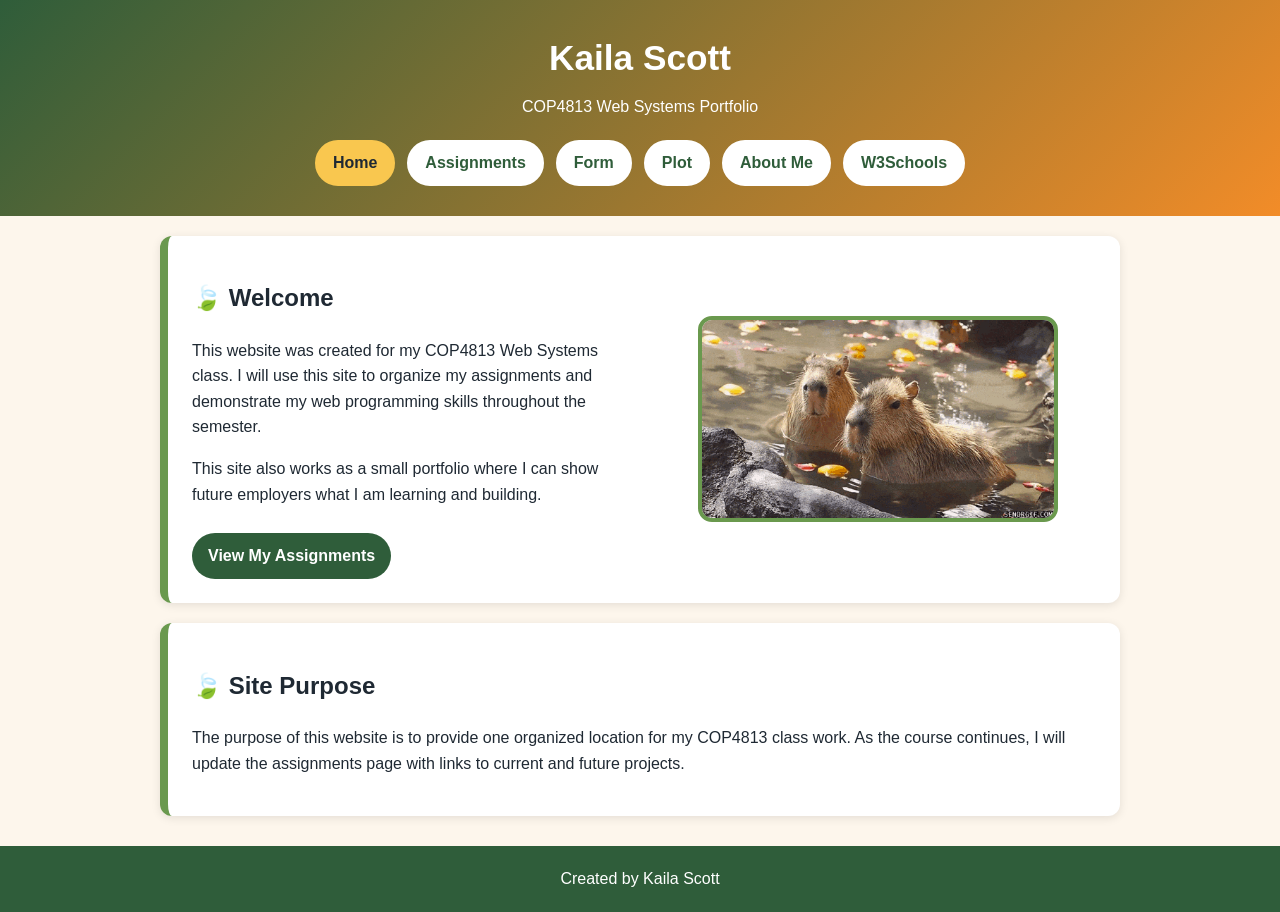
==== index.html @ 6e640ea4 "Add Assignment 4 scatter plot calculator" ====
<!DOCTYPE html>
<html lang="en">

<head>
    <meta charset="UTF-8">
    <meta name="description" content="Personal COP4813 Web Systems portfolio site for Kaila Scott.">
    <meta name="keywords" content="COP4813, web systems, HTML, CSS, GitHub Pages, portfolio">
    <meta name="author" content="Kaila Scott">
    <meta name="viewport" content="width=device-width, initial-scale=1.0">
    <title>Kaila Scott | COP4813 Portfolio</title>
    <link rel="stylesheet" href="style.css">
</head>

<body>
    <a class="skip-link" href="#main-content">Skip to main content</a>

    <header class="site-header">
        <div class="container">
            <h1>Kaila Scott</h1>
            <p>COP4813 Web Systems Portfolio</p>

            <nav aria-label="Main navigation">
                <ul class="nav-list">
                    <li><a href="index.html" aria-current="page">Home</a></li>
                    <li><a href="assignments.html">Assignments</a></li>
                    <li><a href="form.html">Form</a></li>
                    <li><a href="plot.html">Plot</a></li>
                    <li><a href="about.html">About Me</a></li>
                    <li><a href="https://www.w3schools.com/" target="_blank" rel="noopener">W3Schools</a></li>
                </ul>
            </nav>
        </div>
    </header>

    <main id="main-content" class="container">
        <section class="hero card">
            <div>
                <h2>Welcome</h2>
                <p>
                    This website was created for my COP4813 Web Systems class.
                    I will use this site to organize my assignments and demonstrate
                    my web programming skills throughout the semester.
                </p>
                <p>
                    This site also works as a small portfolio where I can show
                    future employers what I am learning and building.
                </p>
                <a class="button" href="assignments.html">View My Assignments</a>
            </div>

            <img class="profile-image" src="capybara.gif" alt="Two capybaras relaxing in water">
        </section>

        <section class="card">
            <h2>Site Purpose</h2>
            <p>
                The purpose of this website is to provide one organized location
                for my COP4813 class work. As the course continues, I will update
                the assignments page with links to current and future projects.
            </p>
        </section>
    </main>

    <footer class="site-footer">
        <p>Created by Kaila Scott</p>
    </footer>
</body>

</html>
---- style.css ----
* {
    box-sizing: border-box;
}

body {
    margin: 0;
    font-family: Arial, Helvetica, sans-serif;
    background-color: #fdf6ec;
    color: #1f2933;
    line-height: 1.6;
}

.skip-link {
    position: absolute;
    left: -999px;
    top: 10px;
    background-color: #ffffff;
    color: #1f2933;
    padding: 8px;
    border: 2px solid #1f2933;
}

.skip-link:focus {
    left: 10px;
}

.container {
    max-width: 1000px;
    margin: 0 auto;
    padding: 0 20px;
}

.site-header {
    background: linear-gradient(135deg, #2f5d3a, #f28c28);
    color: #ffffff;
    padding: 30px 0;
    text-align: center;
}

.site-header h1 {
    margin: 0;
    font-size: 2.2rem;
}

.site-header p {
    margin: 8px 0 0;
}

.nav-list {
    display: flex;
    flex-wrap: wrap;
    justify-content: center;
    gap: 12px;
    list-style: none;
    margin: 20px 0 0;
    padding: 0;
}

.nav-list a {
    display: inline-block;
    background-color: #ffffff;
    color: #2f5d3a;
    text-decoration: none;
    border: 2px solid #ffffff;
    border-radius: 999px;
    padding: 8px 16px;
    font-weight: bold;
}

.nav-list a:hover,
.nav-list a:focus,
.nav-list a[aria-current="page"] {
    background-color: #f9c74f;
    color: #1f2933;
    border-color: #f9c74f;
}

main {
    padding: 30px 0;
}

.hero {
    display: grid;
    grid-template-columns: repeat(auto-fit, minmax(260px, 1fr));
    gap: 30px;
    align-items: center;
}

.card {
    background-color: #ffffff;
    border-left: 8px solid #6a994e;
    border-radius: 12px;
    padding: 24px;
    margin: 20px 0;
    box-shadow: 0 2px 10px rgba(0, 0, 0, 0.1);
}

.card h2::before {
    content: "🍃 ";
}

.profile-image {
    width: 100%;
    max-width: 360px;
    display: block;
    margin: 0 auto;
    border-radius: 14px;
    border: 4px solid #6a994e;
}

.button {
    display: inline-block;
    background-color: #2f5d3a;
    color: #ffffff;
    text-decoration: none;
    padding: 10px 16px;
    border-radius: 999px;
    margin-top: 10px;
    font-weight: bold;
}

.button:hover,
.button:focus {
    background-color: #f28c28;
    color: #1f2933;
}

.assignment-list li,
.resource-list li {
    margin-bottom: 16px;
}

a {
    color: #2f5d3a;
}

a:hover,
a:focus {
    color: #b85c00;
}

.site-footer {
    background-color: #2f5d3a;
    color: #ffffff;
    text-align: center;
    padding: 20px;
    margin-top: 30px;
}

.site-footer p {
    margin: 0;
}
.form-intro {
    display: grid;
    grid-template-columns: 2fr 1fr;
    gap: 24px;
    align-items: center;
    background: linear-gradient(135deg, #ffffff, #fff3df);
}

.form-image {
    width: 100%;
    max-width: 220px;
    border-radius: 18px;
    border: 4px solid #6a994e;
    display: block;
    margin: 0 auto;
}

form {
    max-width: 760px;
}

fieldset {
    border: 2px solid #6a994e;
    border-radius: 12px;
    margin: 22px 0;
    padding: 20px;
    background-color: #fffdf8;
}

legend {
    font-weight: bold;
    color: #2f5d3a;
    padding: 0 8px;
}

.form-row {
    margin-bottom: 18px;
}

label {
    display: block;
    font-weight: bold;
    margin-bottom: 6px;
}

input,
select,
textarea {
    width: 100%;
    padding: 11px;
    border: 2px solid #6a994e;
    border-radius: 8px;
    font: inherit;
    background-color: #ffffff;
}

input:focus,
select:focus,
textarea:focus {
    outline: 3px solid #f9c74f;
    border-color: #2f5d3a;
}

.error {
    display: block;
    color: #9b1c1c;
    font-weight: bold;
    margin-top: 5px;
}

.secondary-button {
    background-color: #f28c28;
    color: #1f2933;
    margin-left: 10px;
}

.confirmation-list {
    background-color: #fff3df;
    border: 2px solid #6a994e;
    border-radius: 10px;
    padding: 20px;
}

.confirmation-list dt {
    font-weight: bold;
    color: #2f5d3a;
}

.confirmation-list dd {
    margin: 0 0 12px 0;
}

@media (max-width: 700px) {
    .form-intro {
        grid-template-columns: 1fr;
    }

    .secondary-button {
        display: inline-block;
        margin-left: 0;
        margin-top: 10px;
    }
}
.equation {
    background-color: #fff3df;
    border-left: 6px solid #f28c28;
    padding: 14px;
    font-size: 1.2rem;
    font-weight: bold;
    border-radius: 8px;
}

canvas {
    max-width: 100%;
    background-color: #ffffff;
}

.highlight-card {
    background: linear-gradient(135deg, #ffffff, #fff3df);
    border-left: 8px solid #f28c28;
}

.highlight-card strong {
    color: #2f5d3a;
}

.data-table {
    width: 100%;
    border-collapse: collapse;
    margin-top: 16px;
    background-color: #ffffff;
}

.data-table th,
.data-table td {
    border: 1px solid #6a994e;
    padding: 10px;
    text-align: left;
}

.data-table th {
    background-color: #2f5d3a;
    color: #ffffff;
}
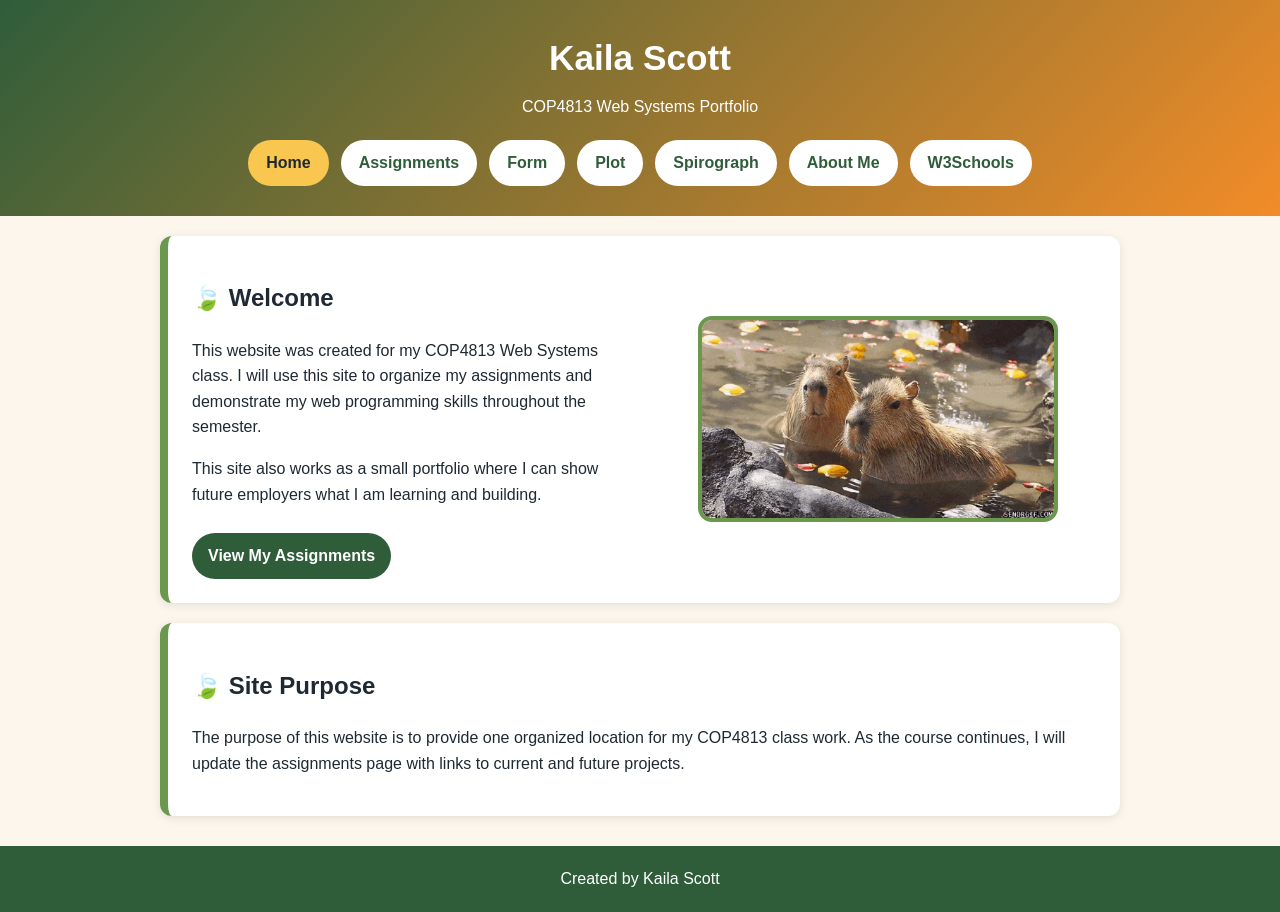
==== commit 92ac725d: "Add Assignment 5 canvas spirograph" ====
--- a/index.html
+++ b/index.html
@@ -25,6 +25,7 @@
                     <li><a href="assignments.html">Assignments</a></li>
                     <li><a href="form.html">Form</a></li>
                     <li><a href="plot.html">Plot</a></li>
+                    <li><a href="spirograph.html">Spirograph</a></li>
                     <li><a href="about.html">About Me</a></li>
                     <li><a href="https://www.w3schools.com/" target="_blank" rel="noopener">W3Schools</a></li>
                 </ul>
--- a/style.css
+++ b/style.css
@@ -293,4 +293,33 @@
 .data-table th {
     background-color: #2f5d3a;
     color: #ffffff;
+}
+
+.canvas-card {
+    text-align: center;
+}
+
+#spiroCanvas {
+    width: 100%;
+    max-width: 650px;
+    height: auto;
+    border: 4px solid #6a994e;
+    border-radius: 16px;
+    background-color: #fffdf8;
+    box-shadow: 0 4px 12px rgba(0, 0, 0, 0.12);
+}
+
+.spiro-summary {
+    margin-top: 18px;
+    background-color: #fff3df;
+    border-left: 6px solid #f28c28;
+    border-radius: 8px;
+    padding: 12px;
+}
+
+.hint {
+    display: block;
+    font-size: 0.9rem;
+    color: #374151;
+    margin-top: 5px;
 }
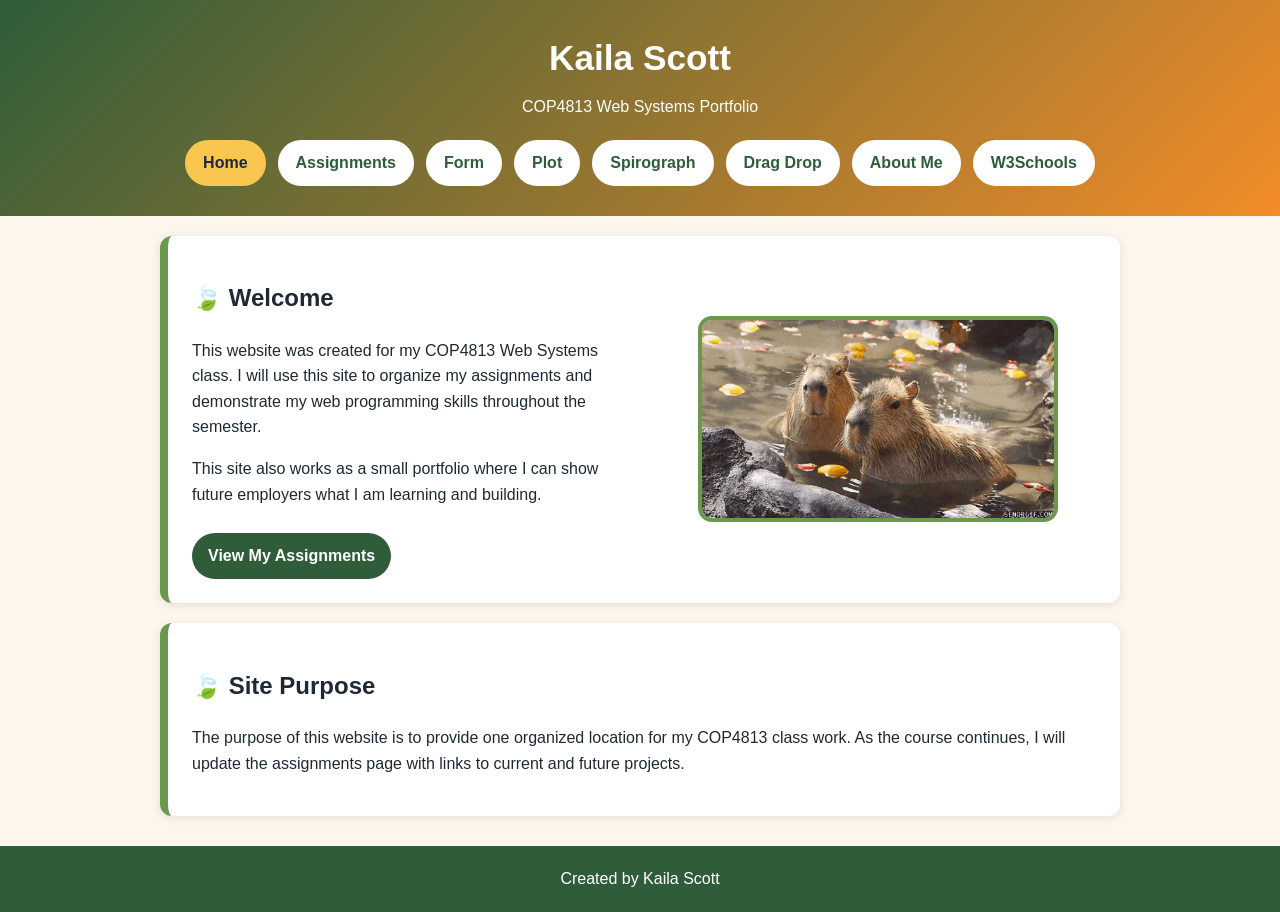
==== commit e6d01728: "Add Assignment 7 drag and drop cards" ====
--- a/index.html
+++ b/index.html
@@ -26,6 +26,7 @@
                     <li><a href="form.html">Form</a></li>
                     <li><a href="plot.html">Plot</a></li>
                     <li><a href="spirograph.html">Spirograph</a></li>
+                    <li><a href="dragdrop.html">Drag Drop</a></li>
                     <li><a href="about.html">About Me</a></li>
                     <li><a href="https://www.w3schools.com/" target="_blank" rel="noopener">W3Schools</a></li>
                 </ul>
--- a/style.css
+++ b/style.css
@@ -322,4 +322,124 @@
     font-size: 0.9rem;
     color: #374151;
     margin-top: 5px;
+}
+
+.drag-layout {
+    display: grid;
+    grid-template-columns: 2fr 1fr;
+    gap: 24px;
+}
+
+.card-area {
+    min-height: 220px;
+    border: 3px dashed #6a994e;
+    border-radius: 16px;
+    padding: 20px;
+    background-color: #fffdf8;
+    display: flex;
+    flex-wrap: wrap;
+    gap: 16px;
+    align-items: center;
+}
+
+.placeholder-text {
+    color: #374151;
+    font-style: italic;
+}
+
+.playing-card {
+    width: 95px;
+    height: 135px;
+    background-color: #ffffff;
+    border: 3px solid #2f5d3a;
+    border-radius: 12px;
+    box-shadow: 0 4px 10px rgba(0, 0, 0, 0.18);
+    cursor: grab;
+    position: relative;
+    display: flex;
+    justify-content: center;
+    align-items: center;
+    font-size: 2.5rem;
+    font-weight: bold;
+    user-select: none;
+    transition: transform 0.2s ease, box-shadow 0.2s ease;
+}
+
+.playing-card:hover,
+.playing-card:focus {
+    transform: translateY(-6px);
+    box-shadow: 0 8px 14px rgba(0, 0, 0, 0.22);
+}
+
+.playing-card.red {
+    color: #b91c1c;
+}
+
+.playing-card.black {
+    color: #1f2933;
+}
+
+.card-corner {
+    position: absolute;
+    top: 8px;
+    left: 10px;
+    font-size: 1rem;
+}
+
+.card-corner.bottom {
+    top: auto;
+    left: auto;
+    bottom: 8px;
+    right: 10px;
+    transform: rotate(180deg);
+}
+
+.card-suit {
+    font-size: 3rem;
+}
+
+.discard-pile {
+    min-height: 220px;
+    border: 4px solid #f28c28;
+    border-radius: 16px;
+    background: linear-gradient(135deg, #fff3df, #ffffff);
+    display: flex;
+    flex-direction: column;
+    gap: 12px;
+    justify-content: center;
+    align-items: center;
+    padding: 20px;
+    text-align: center;
+    transition: background-color 0.2s ease, transform 0.2s ease;
+}
+
+.discard-pile p {
+    font-weight: bold;
+    color: #2f5d3a;
+}
+
+.discard-icon {
+    font-size: 2.5rem;
+}
+
+.discard-active {
+    background-color: #f9c74f;
+    transform: scale(1.03);
+}
+
+.discarded-card {
+    transform: scale(0.85);
+    opacity: 0.85;
+    cursor: default;
+}
+
+@media (max-width: 750px) {
+    .drag-layout {
+        grid-template-columns: 1fr;
+    }
+
+    .playing-card {
+        width: 80px;
+        height: 115px;
+    }
 }
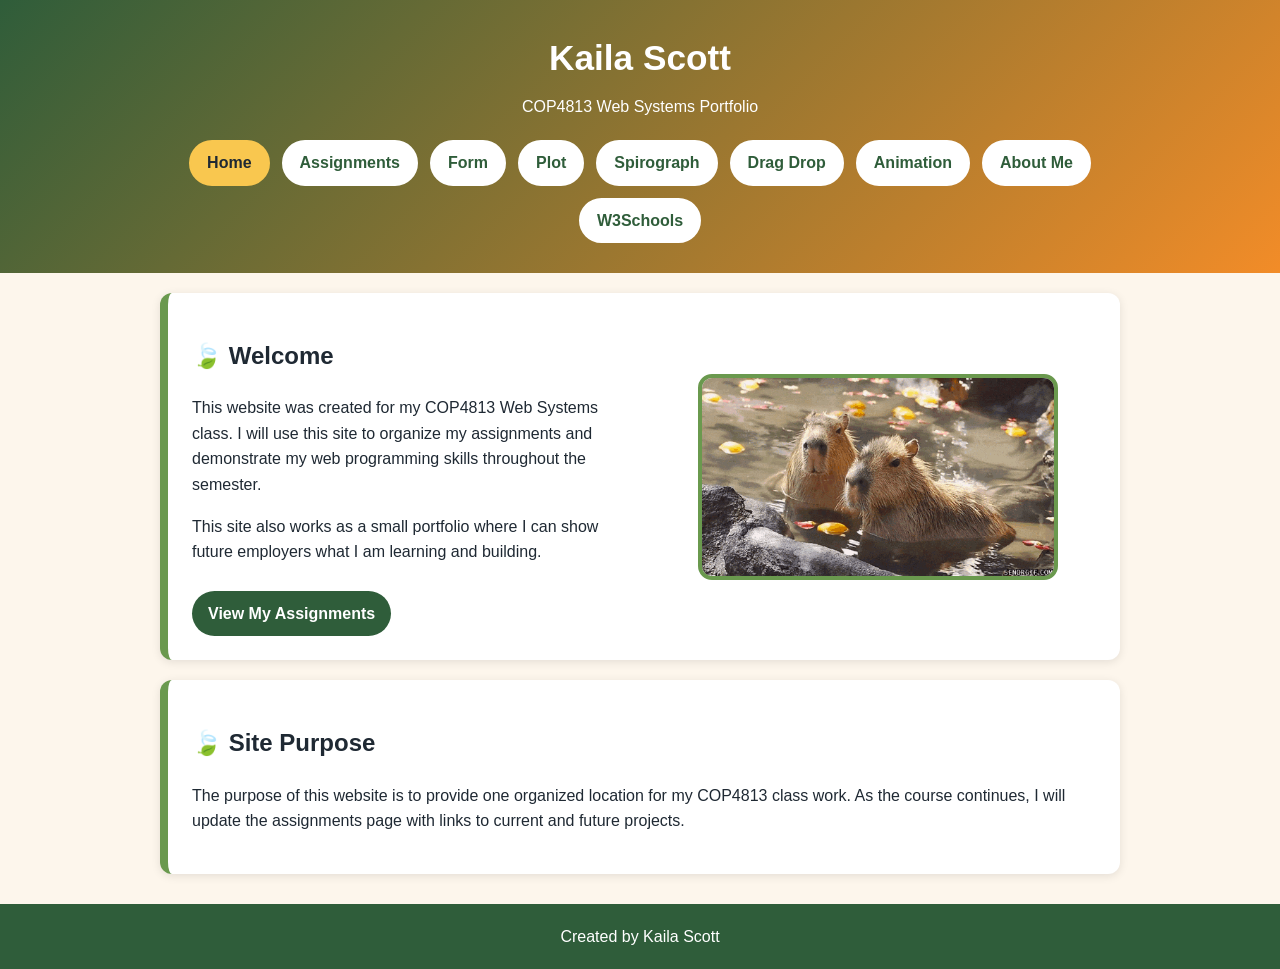
==== commit 92ef7596: "Add Assignment 9 interactive capybara animation" ====
--- a/index.html
+++ b/index.html
@@ -27,6 +27,7 @@
                     <li><a href="plot.html">Plot</a></li>
                     <li><a href="spirograph.html">Spirograph</a></li>
                     <li><a href="dragdrop.html">Drag Drop</a></li>
+                    <li><a href="animation.html">Animation</a></li>
                     <li><a href="about.html">About Me</a></li>
                     <li><a href="https://www.w3schools.com/" target="_blank" rel="noopener">W3Schools</a></li>
                 </ul>
--- a/style.css
+++ b/style.css
@@ -442,4 +442,43 @@
         width: 80px;
         height: 115px;
     }
-}+}
+
+
+/* Assignment 9 - Capybara Garden */
+
+.animation-intro {
+    background: linear-gradient(135deg, #fff7e9, #e9f3df);
+    border-left: 8px solid #7ca66b;
+}
+
+.animation-card {
+    text-align: center;
+    border-left: 8px solid #e99a58;
+}
+
+#gardenCanvas {
+    display: block;
+    width: 100%;
+    max-width: 800px;
+    height: auto;
+    margin: 20px auto;
+    border: 4px solid #71965e;
+    border-radius: 18px;
+    background-color: #fff7e9;
+    cursor: pointer;
+    box-shadow: 0 5px 16px rgba(65, 88, 51, 0.14);
+}
+
+#gardenMessage {
+    background-color: #eef5e6;
+    color: #31543b;
+    padding: 14px;
+    border-radius: 12px;
+    font-weight: bold;
+    margin: 18px 0;
+}
+
+#restartGarden {
+    margin: 5px auto 15px;
+}
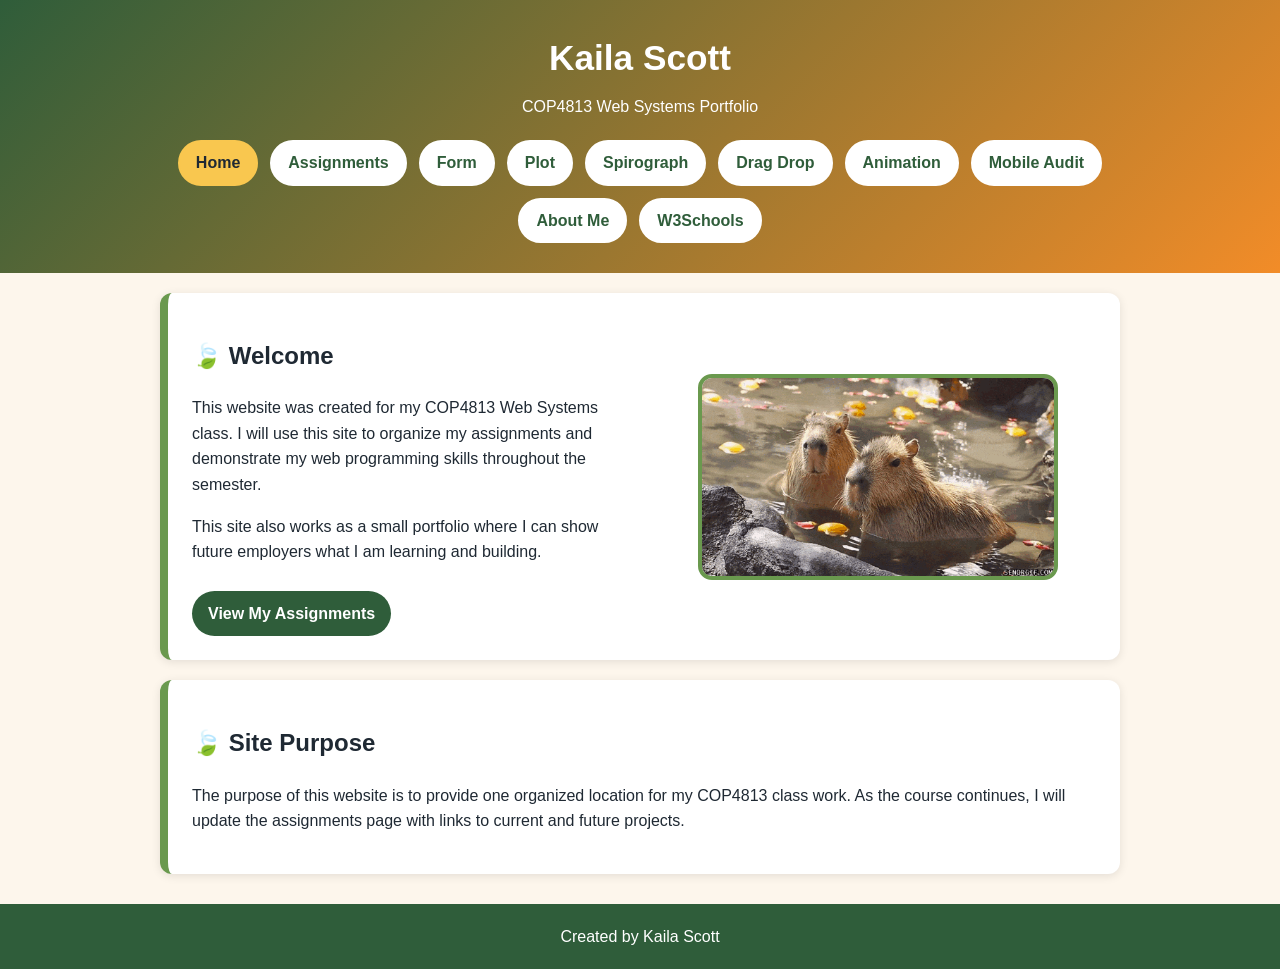
==== commit d1264c12: "Add Assignment 10 mobile audit and Lighthouse results" ====
--- a/index.html
+++ b/index.html
@@ -28,6 +28,7 @@
                     <li><a href="spirograph.html">Spirograph</a></li>
                     <li><a href="dragdrop.html">Drag Drop</a></li>
                     <li><a href="animation.html">Animation</a></li>
+                    <li><a href="mobile-audit.html">Mobile Audit</a></li>
                     <li><a href="about.html">About Me</a></li>
                     <li><a href="https://www.w3schools.com/" target="_blank" rel="noopener">W3Schools</a></li>
                 </ul>
--- a/style.css
+++ b/style.css
@@ -482,3 +482,110 @@
 #restartGarden {
     margin: 5px auto 15px;
 }
+
+
+/* Assignment 10 - Mobile Responsive Design */
+
+@media screen and (max-width: 600px) {
+
+    body {
+        font-size: 16px;
+        overflow-x: hidden;
+    }
+
+    .container {
+        width: 100%;
+        padding: 0 15px;
+    }
+
+    .site-header {
+        padding: 20px 10px;
+    }
+
+    .site-header h1 {
+        font-size: 1.8rem;
+    }
+
+    .site-header p {
+        font-size: 0.95rem;
+    }
+
+    /* Mobile-friendly navigation */
+    .nav-list {
+        display: grid;
+        grid-template-columns: repeat(2, minmax(0, 1fr));
+        gap: 10px;
+        padding: 0;
+        margin-top: 20px;
+    }
+
+    .nav-list li {
+        min-width: 0;
+    }
+
+    .nav-list a {
+        display: flex;
+        justify-content: center;
+        align-items: center;
+        min-height: 48px;
+        padding: 10px 6px;
+        font-size: 0.9rem;
+        text-align: center;
+        overflow-wrap: anywhere;
+    }
+
+    /* Single-column content */
+    .hero,
+    .form-intro,
+    .drag-layout {
+        display: grid;
+        grid-template-columns: 1fr;
+        gap: 15px;
+    }
+
+    main {
+        padding: 15px 0;
+    }
+
+    .card {
+        padding: 18px;
+        margin: 15px 0;
+    }
+
+    .card h2 {
+        font-size: 1.35rem;
+    }
+
+    /* Responsive pictures and graphics */
+    img,
+    canvas,
+    video {
+        max-width: 100%;
+        height: auto;
+    }
+
+    .profile-image {
+        max-width: 260px;
+    }
+
+    .button {
+        min-height: 44px;
+        text-align: center;
+    }
+
+    .site-footer {
+        padding: 16px;
+    }
+}
+
+/* Assignment 10 - Lighthouse Audit */
+
+.audit-image {
+    display: block;
+    width: 100%;
+    max-width: 850px;
+    height: auto;
+    margin: 15px auto;
+    border: 2px solid #6a994e;
+    border-radius: 10px;
+}
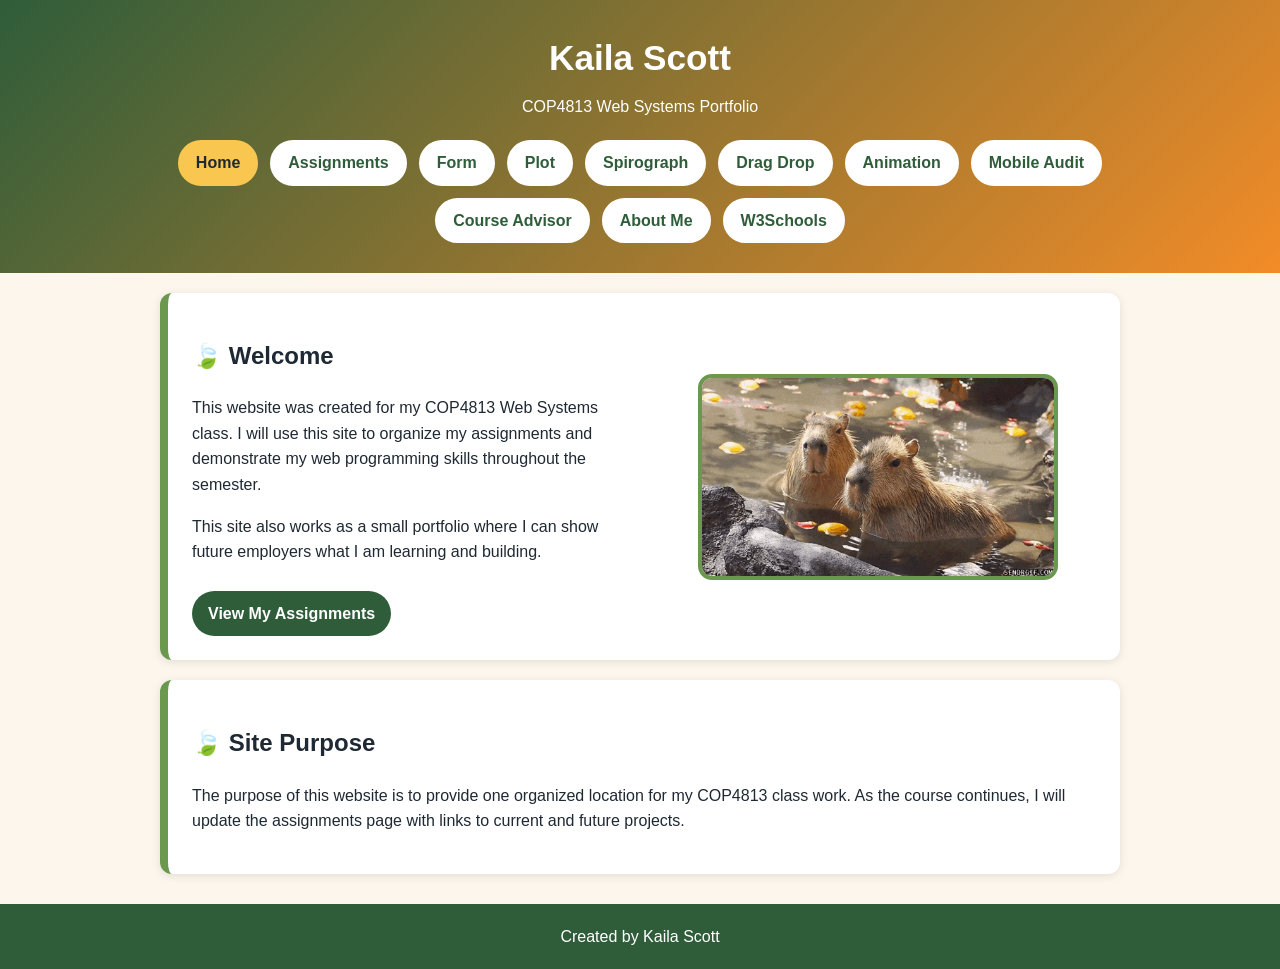
==== commit 9eb4720a: "Add course advisor navigation across website" ====
--- a/index.html
+++ b/index.html
@@ -29,6 +29,7 @@
                     <li><a href="dragdrop.html">Drag Drop</a></li>
                     <li><a href="animation.html">Animation</a></li>
                     <li><a href="mobile-audit.html">Mobile Audit</a></li>
+                    <li><a href="advisor.html">Course Advisor</a></li>
                     <li><a href="about.html">About Me</a></li>
                     <li><a href="https://www.w3schools.com/" target="_blank" rel="noopener">W3Schools</a></li>
                 </ul>
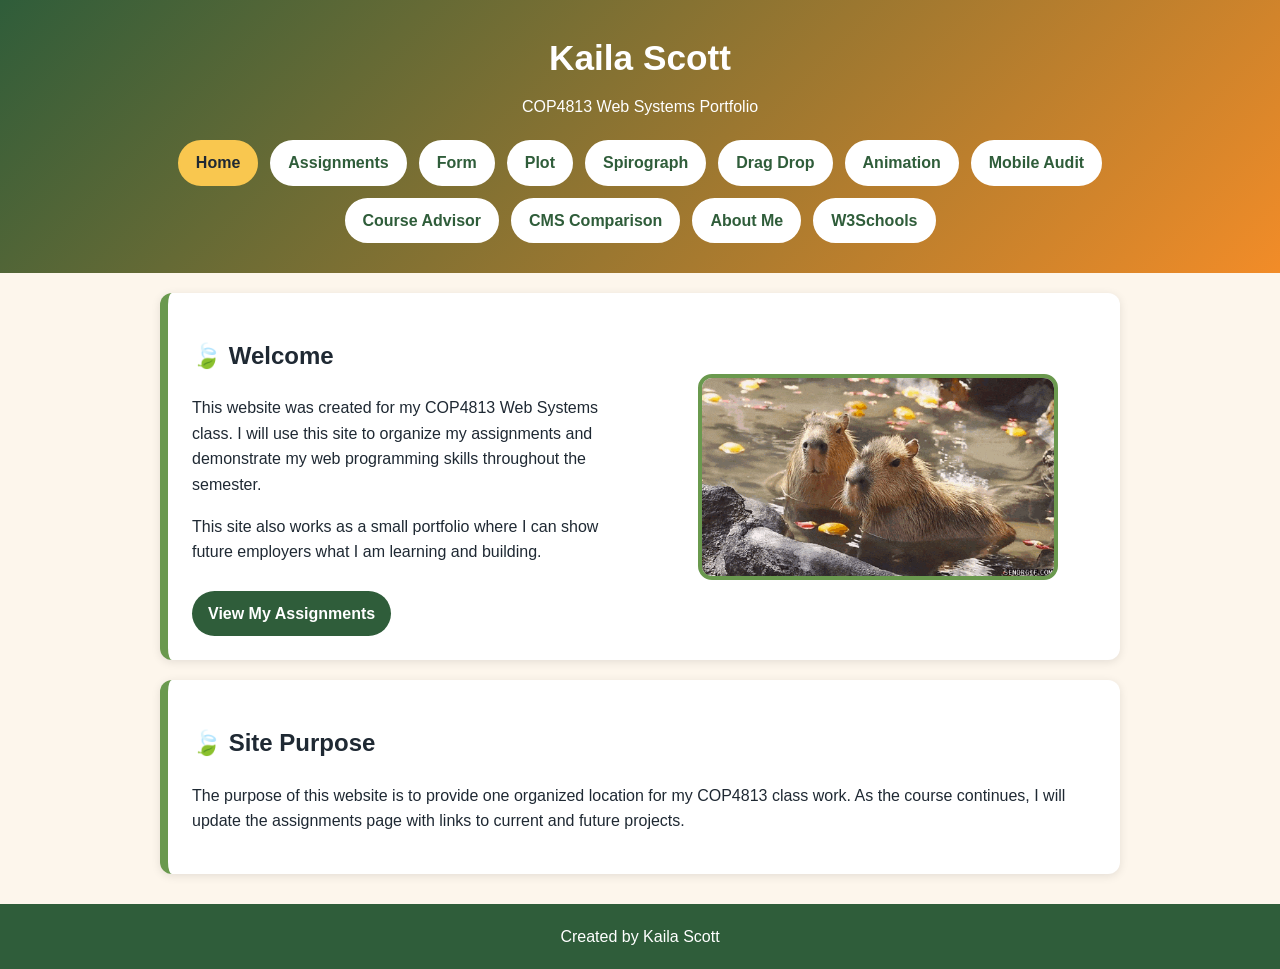
==== commit c6de4efd: "Add CMS comparison assignment with dynamic JSON table" ====
--- a/index.html
+++ b/index.html
@@ -30,6 +30,7 @@
                     <li><a href="animation.html">Animation</a></li>
                     <li><a href="mobile-audit.html">Mobile Audit</a></li>
                     <li><a href="advisor.html">Course Advisor</a></li>
+                    <li><a href="cms.html">CMS Comparison</a></li>
                     <li><a href="about.html">About Me</a></li>
                     <li><a href="https://www.w3schools.com/" target="_blank" rel="noopener">W3Schools</a></li>
                 </ul>
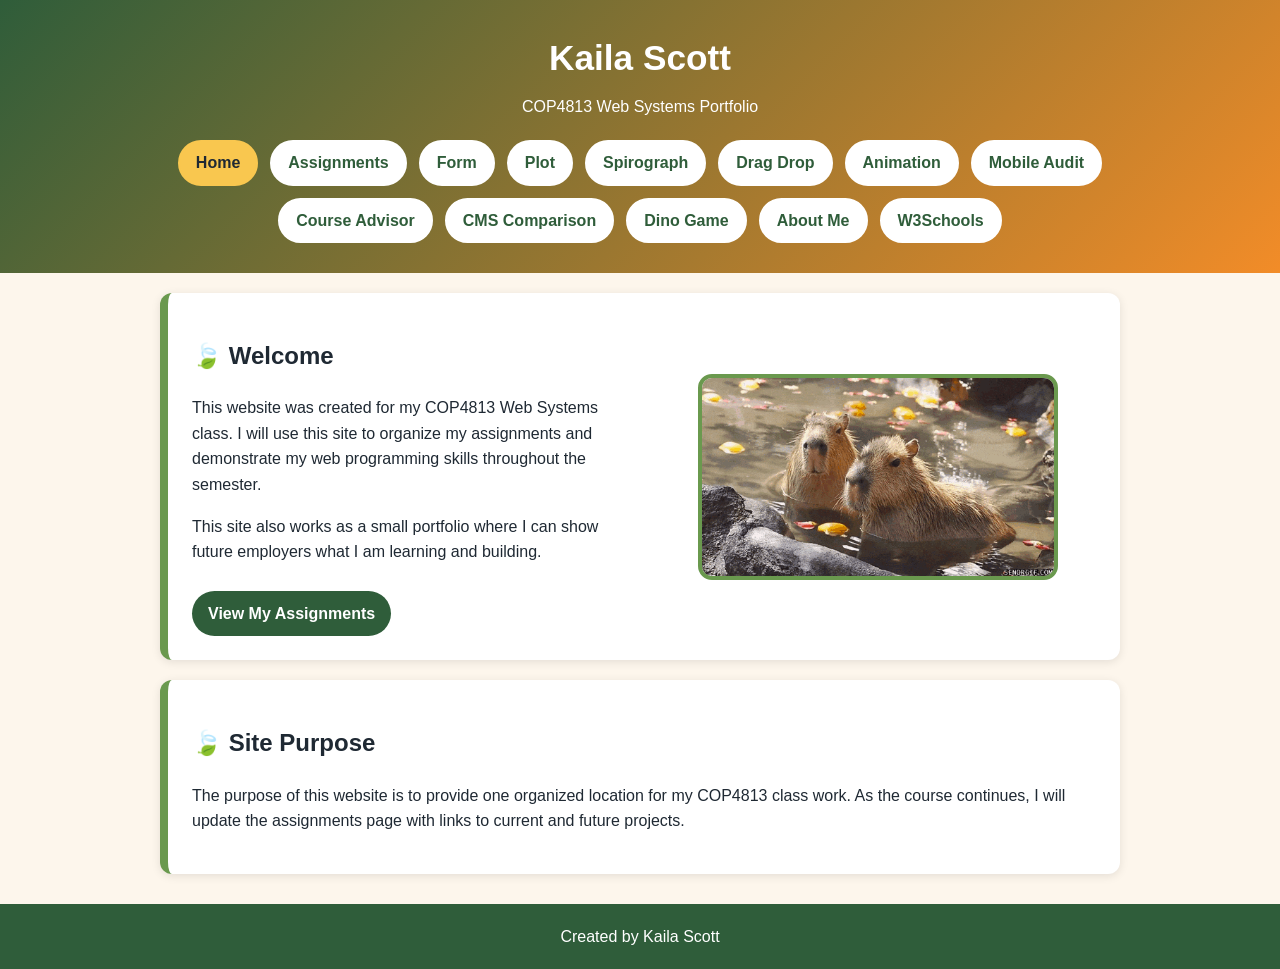
==== commit 9c451041: "Add Fern and Fossil game and website navigation" ====
--- a/index.html
+++ b/index.html
@@ -31,6 +31,7 @@
                     <li><a href="mobile-audit.html">Mobile Audit</a></li>
                     <li><a href="advisor.html">Course Advisor</a></li>
                     <li><a href="cms.html">CMS Comparison</a></li>
+                    <li><a href="dino-game.html">Dino Game</a></li>
                     <li><a href="about.html">About Me</a></li>
                     <li><a href="https://www.w3schools.com/" target="_blank" rel="noopener">W3Schools</a></li>
                 </ul>
